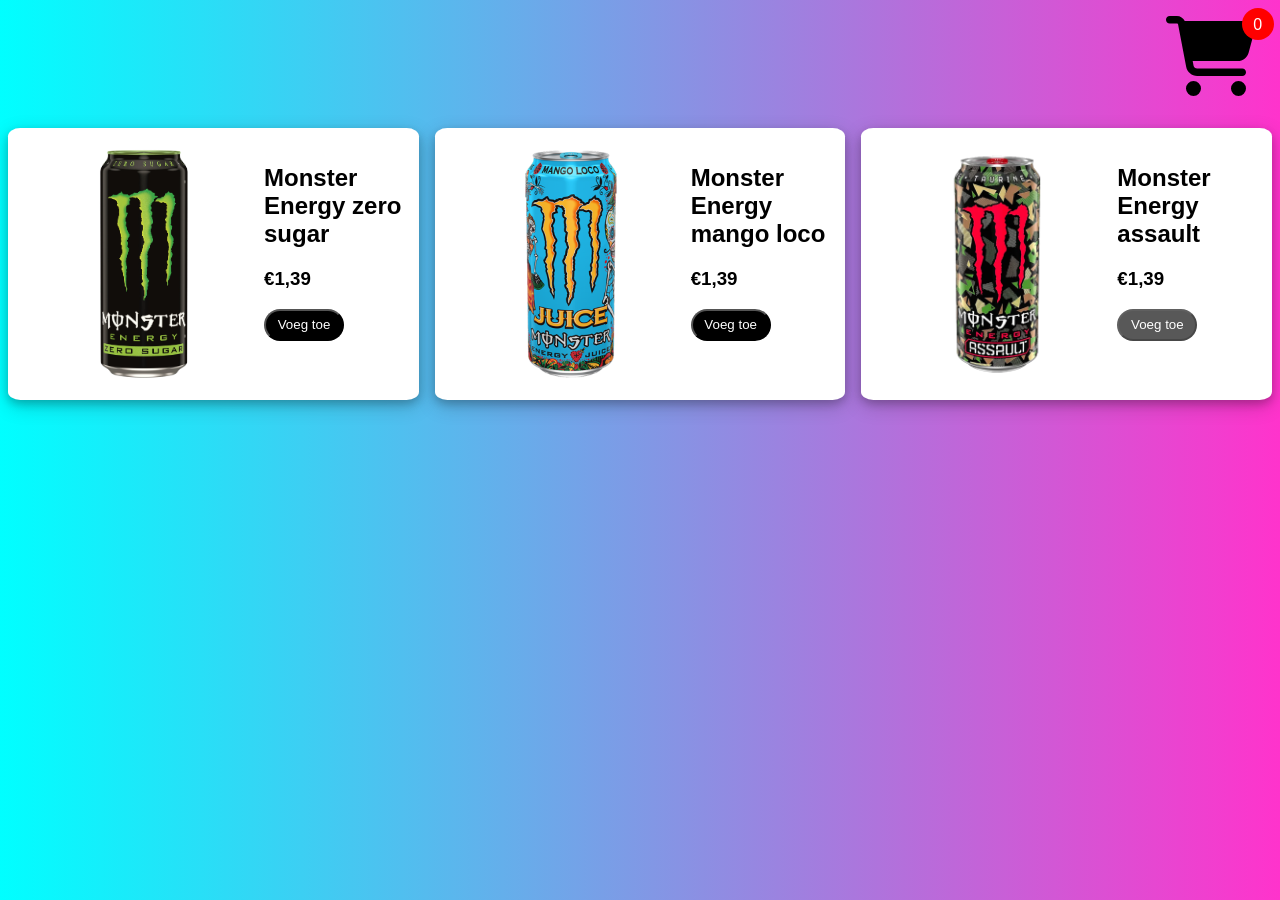
==== BEM Shoppingcard/index.html @ 8f2581ea "first commit" ====
<!DOCTYPE html>
<html lang="nl">
<head>
    <meta charset="UTF-8">
    <meta name="viewport" content="width=device-width, initial-scale=1.0">
    <script src="js/all.min.js" ></script>
    <link rel="stylesheet" href="css/style.css">
    <script src="js/main.js" defer></script>
    <title>MonsterShop.co</title>
</head>
<body>
    <header>

    </header>
    <nav class="topNav">
        <ul>
            <li class="topNav__shoppingcard">
                <a class="shoppingcard__link--click" href="">
                    <i class="fa-solid fa-cart-shopping"></i>
                    <div class="shoppingcard__div--counter" id="data-counter" data-counter="0"></div>
                </a>
            </li>
        </ul>
    </nav>
    <section class="product__container">
        <div class="product__card">
            <img class="product__img--zero-sugar" src="images/Monster Energy zero sugar.webp" alt="Monster Energy zero sugar">
                <div class="product__details">
                    <h2 class="details__text">Monster Energy zero sugar</h2>
                    <h3 class="details__prijs">€1,39</h3>
                    <button class="details__button--enabled" onclick="ProductToeVoegen()">Voeg toe</button>
                </div>
        </div>
        <div class="product__card">
            <img class="product__img--mango-loco" src="images/monster-energy-mango-loco.jpg" alt="Monster Energy mango loco">
                <div class="product__details">
                    <h2 class="details__text">Monster Energy mango loco</h2>
                    <h3 class="details__prijs">€1,39</h3>
                    <button class="details__button--enabled" onclick="ProductToeVoegen()">Voeg toe</button>
                </div>
        </div>
        <div class="product__card">
            <img class="product__img--assault" src="images/monster-pl-assault.webp" alt="Monster Energy assault">
                <div class="product__details">
                    <h2 class="details__text">Monster Energy assault</h2>
                    <h3 class="details__prijs">€1,39</h3>
                    <button class="details__button--disabled" disabled="disabled">Voeg toe</button>
                </div>
        </div>
    </section>  
</body>
</html>
---- BEM Shoppingcard/css/style.css ----
/* var */

:root{
    --color_white: white ;
    --color_red: red ;
    --button_enabled: black;
    --button_disabled: rgb(88, 88, 88);
}

/* Reset css */

*, *::before, *::after {
     margin: 0;
     padding: 0;
     box-sizing: border-box;
    }
    
    html, body {
     min-height: 100vh;
    }
    html {
     font-size: 62.5%; /* font is 10px */
     scroll-behavior: smooth;
    }
    
    img{
     max-width: 100%;
     height: auto;
    }

/* style van webpagina */

body {
    background: linear-gradient(to right, #00ffff 0%, #ff33cc 100%);
    font-family: sans-serif;
}

a {
    text-decoration: none;
    display: flex;
    flex-direction: row-reverse;
    list-style: none;
}

.shoppingcard__link--click{
    color: black;
    
}

.topNav__shoppingcard {
    /* display: flex; */
    /* flex-direction: row-reverse; */
    list-style: none;
    position: relative;

}

.shoppingcard__div--counter::before{
    content: attr(data-counter);
    position: absolute;
    right: -0.1rem;
    top: -0.5rem;
    block-size: auto;
    background-color: var(--color_red);
    color: var(--color_white);
    padding: 0.5rem;
    border-radius: 15rem 15rem 15rem 15rem;
    text-align: center;
    width: 1rem;
    height: 1rem;

}

.svg-inline--fa {
    margin: auto 1rem auto 1rem;
    height: 5rem;
}

.product__container {
    margin: 2rem auto 2rem auto;
    display:grid;
    grid-template-columns: auto auto auto;
    column-gap: 1rem;
    justify-content: center;
    justify-items: center;
   
}

.product__card {
    display: flex;
    padding: 1rem 1rem 1rem 1rem;
    text-align: left;
    background-color: var(--color_white);
    box-shadow: 0 4px 8px 0 rgba(0, 0, 0, 0.2), 0 6px 20px 0 rgba(0, 0, 0, 0.19);
    border-radius: 3%;
}

img {
    justify-self: center;
    width: 15rem;
}

.details__button--enabled{
    width: 5rem;
    height: 2rem;
    color: var(--color_white);
    background-color: var(--button_enabled);
    cursor:pointer;
    border-radius: 1rem;
}

.details__button--disabled{
    width: 5rem;
    height: 2rem;
    color: var(--color_white);
    background-color: var(--button_disabled);
    cursor:not-allowed;
     border-radius: 1rem;
}

@media screen and (max-width:1130px) {
    .product__container {
    margin: 2rem auto 2rem auto;
    display:grid;
    grid-template-columns: auto auto;
    column-gap: 1rem;
    row-gap: 1rem;
    justify-content: center;
    justify-items: center;
}
}
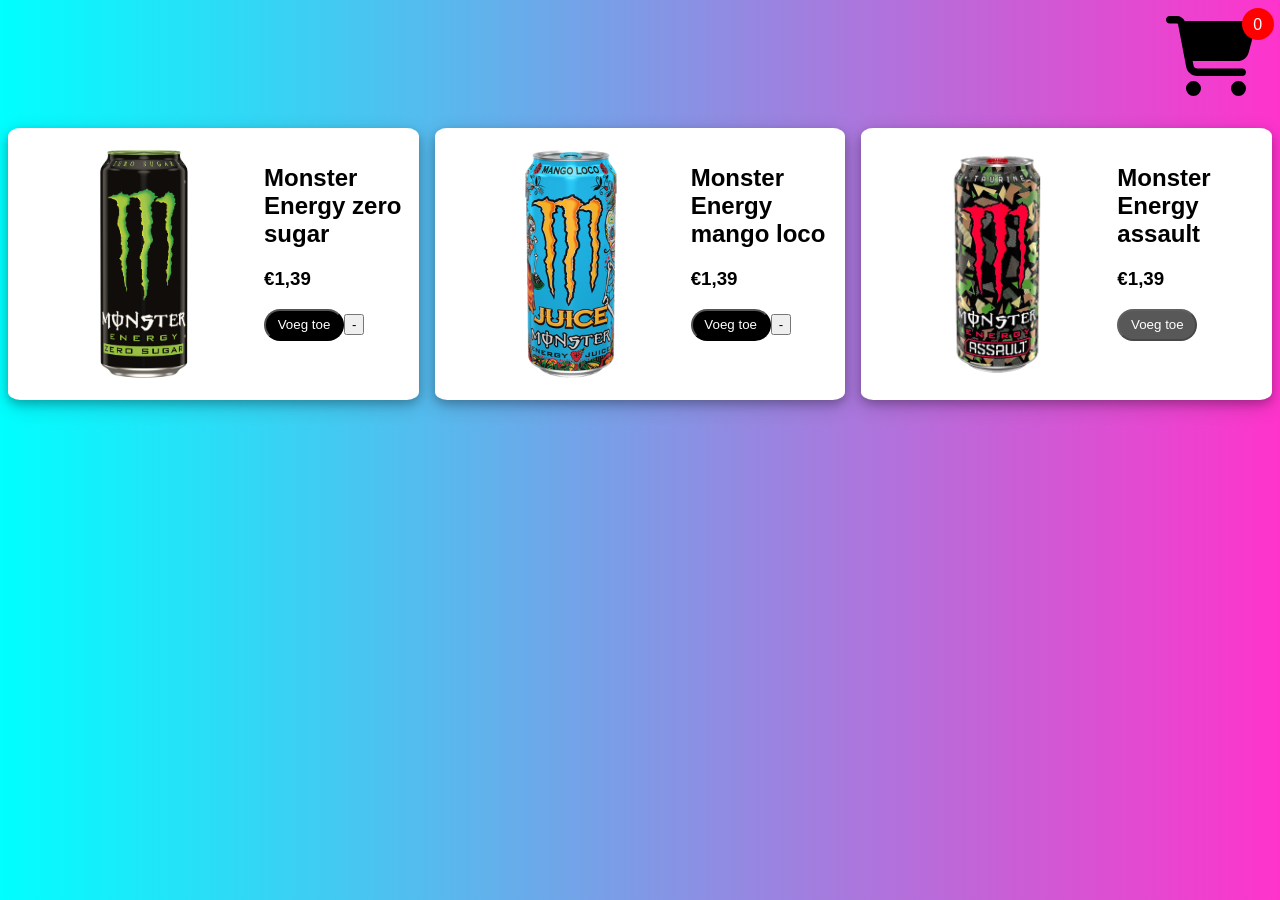
==== commit 4ee3c0c9: "min knop toegevoegd" ====
--- a/BEM Shoppingcard/index.html
+++ b/BEM Shoppingcard/index.html
@@ -17,7 +17,7 @@
             <li class="topNav__shoppingcard">
                 <a class="shoppingcard__link--click" href="">
                     <i class="fa-solid fa-cart-shopping"></i>
-                    <div class="shoppingcard__div--counter" id="data-counter" data-counter="0"></div>
+                    <div class="shoppingcard__div--counter" id="data-counter">0</div>
                 </a>
             </li>
         </ul>
@@ -28,7 +28,7 @@
                 <div class="product__details">
                     <h2 class="details__text">Monster Energy zero sugar</h2>
                     <h3 class="details__prijs">€1,39</h3>
-                    <button class="details__button--enabled" onclick="ProductToeVoegen()">Voeg toe</button>
+                    <button class="details__button--enabled" onclick="ProductToeVoegen()">Voeg toe <button>-</button></button>
                 </div>
         </div>
         <div class="product__card">
@@ -36,7 +36,7 @@
                 <div class="product__details">
                     <h2 class="details__text">Monster Energy mango loco</h2>
                     <h3 class="details__prijs">€1,39</h3>
-                    <button class="details__button--enabled" onclick="ProductToeVoegen()">Voeg toe</button>
+                    <button class="details__button--enabled" onclick="ProductToeVoegen()">Voeg toe <button>-</button></button>
                 </div>
         </div>
         <div class="product__card">
--- a/BEM Shoppingcard/css/style.css
+++ b/BEM Shoppingcard/css/style.css
@@ -55,8 +55,7 @@
 
 }
 
-.shoppingcard__div--counter::before{
-    content: attr(data-counter);
+.shoppingcard__div--counter{
     position: absolute;
     right: -0.1rem;
     top: -0.5rem;
@@ -118,7 +117,7 @@
      border-radius: 1rem;
 }
 
-@media screen and (max-width:1130px) {
+@media screen and (max-width:1166px) {
     .product__container {
     margin: 2rem auto 2rem auto;
     display:grid;
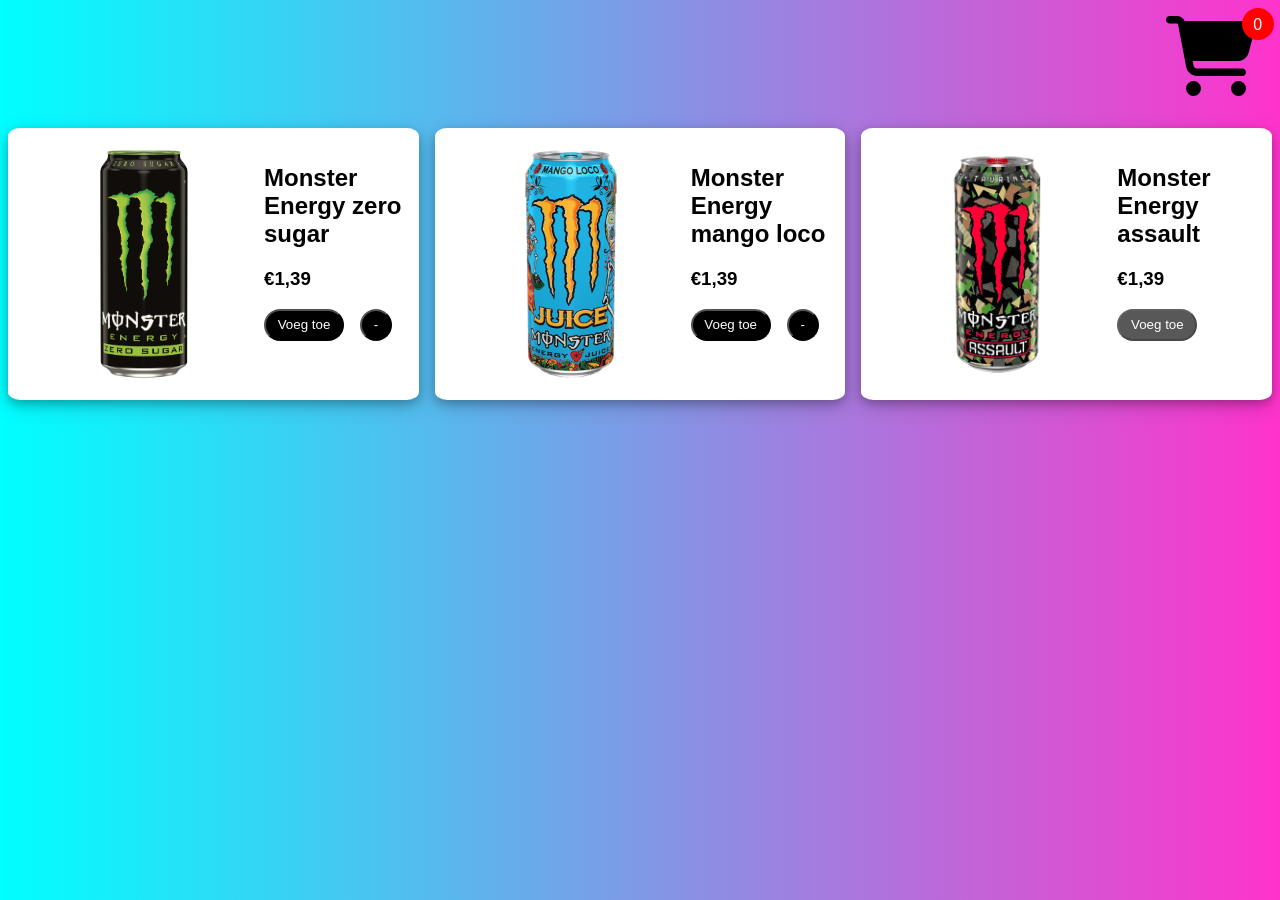
==== commit a9c9b5dc: "min knop css toegevoegd" ====
--- a/BEM Shoppingcard/index.html
+++ b/BEM Shoppingcard/index.html
@@ -28,7 +28,7 @@
                 <div class="product__details">
                     <h2 class="details__text">Monster Energy zero sugar</h2>
                     <h3 class="details__prijs">€1,39</h3>
-                    <button class="details__button--enabled" onclick="ProductToeVoegen()">Voeg toe <button>-</button></button>
+                    <button class="details__button--enabled" onclick="ProductToeVoegen()">Voeg toe <button class="details__button--verwijder" onclick="MinKnop()">-</button></button>
                 </div>
         </div>
         <div class="product__card">
@@ -36,7 +36,7 @@
                 <div class="product__details">
                     <h2 class="details__text">Monster Energy mango loco</h2>
                     <h3 class="details__prijs">€1,39</h3>
-                    <button class="details__button--enabled" onclick="ProductToeVoegen()">Voeg toe <button>-</button></button>
+                    <button class="details__button--enabled" onclick="ProductToeVoegen()">Voeg toe <button class="details__button--verwijder" onclick="MinKnop()">-</button></button>
                 </div>
         </div>
         <div class="product__card">
--- a/BEM Shoppingcard/css/style.css
+++ b/BEM Shoppingcard/css/style.css
@@ -108,6 +108,16 @@
     border-radius: 1rem;
 }
 
+.details__button--verwijder{
+    width: 2rem;
+    height: 2rem;
+    margin-left: 1rem;
+    color: var(--color_white);
+    background-color: var(--button_enabled);
+    cursor:pointer;
+    border-radius: 1rem;
+}
+
 .details__button--disabled{
     width: 5rem;
     height: 2rem;
@@ -117,7 +127,7 @@
      border-radius: 1rem;
 }
 
-@media screen and (max-width:1166px) {
+@media screen and (max-width:1252px) {
     .product__container {
     margin: 2rem auto 2rem auto;
     display:grid;
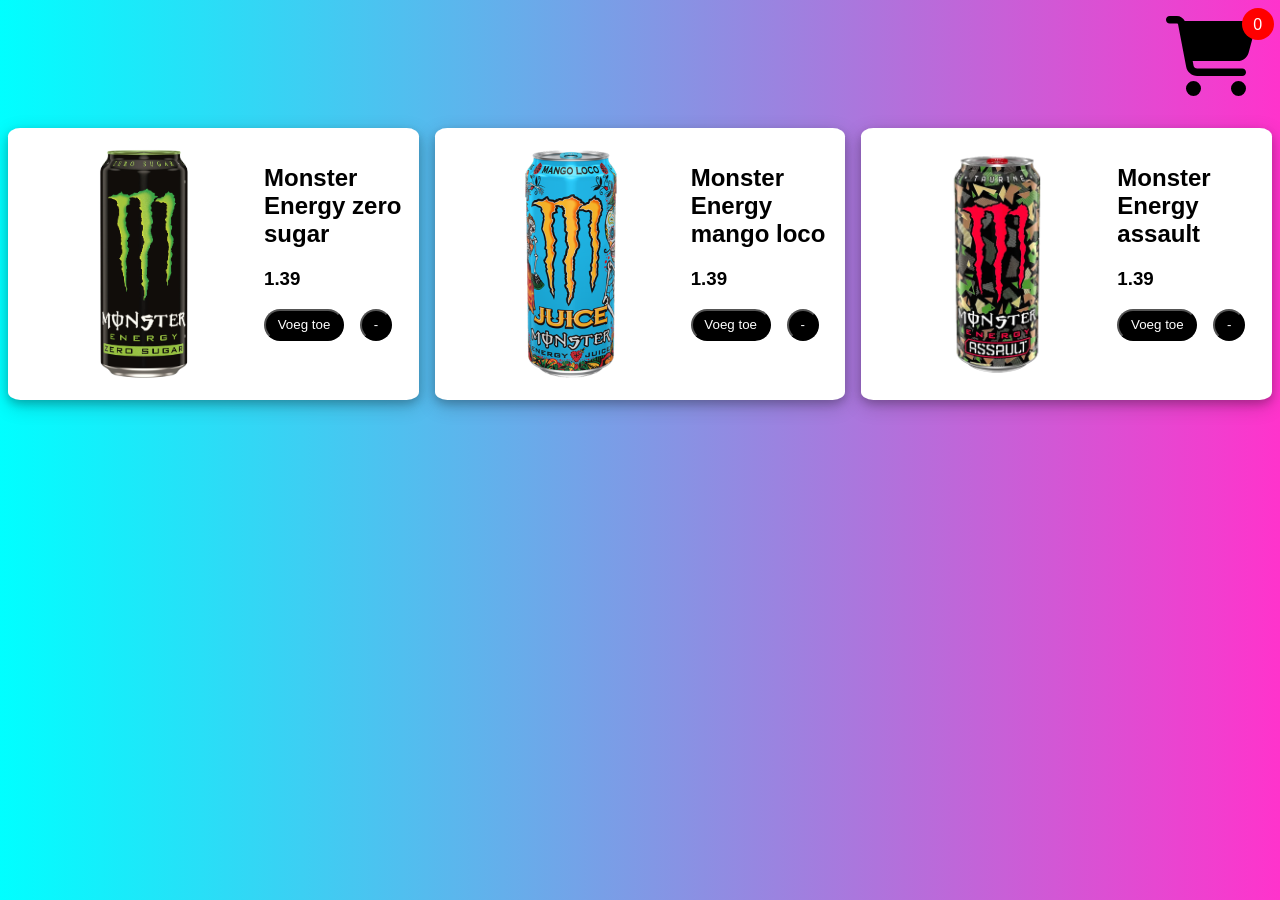
==== commit 69920f11: "afbeelding_in_beeld" ====
--- a/BEM Shoppingcard/index.html
+++ b/BEM Shoppingcard/index.html
@@ -1,13 +1,15 @@
 <!DOCTYPE html>
 <html lang="nl">
+
 <head>
     <meta charset="UTF-8">
     <meta name="viewport" content="width=device-width, initial-scale=1.0">
-    <script src="js/all.min.js" ></script>
+    <script src="js/all.min.js"></script>
     <link rel="stylesheet" href="css/style.css">
     <script src="js/main.js" defer></script>
     <title>MonsterShop.co</title>
 </head>
+
 <body>
     <header>
 
@@ -24,29 +26,18 @@
     </nav>
     <section class="product__container">
         <div class="product__card">
-            <img class="product__img--zero-sugar" src="images/Monster Energy zero sugar.webp" alt="Monster Energy zero sugar">
-                <div class="product__details">
-                    <h2 class="details__text">Monster Energy zero sugar</h2>
-                    <h3 class="details__prijs">€1,39</h3>
-                    <button class="details__button--enabled" onclick="ProductToeVoegen()">Voeg toe <button class="details__button--verwijder" onclick="MinKnop()">-</button></button>
-                </div>
+            <img class="product__img--zero-sugar" src=""
+                alt="">
+            <div class="product__details">
+                <h2 class="details__text"></h2>
+                <h3 class="details__prijs"></h3>
+                <button class="details__button--enabled" onclick="ProductToeVoegen()">Voeg toe <button
+                        class="details__button--verwijder" onclick="MinKnop()">-</button></button>
+                        
+            </div>
         </div>
-        <div class="product__card">
-            <img class="product__img--mango-loco" src="images/monster-energy-mango-loco.jpg" alt="Monster Energy mango loco">
-                <div class="product__details">
-                    <h2 class="details__text">Monster Energy mango loco</h2>
-                    <h3 class="details__prijs">€1,39</h3>
-                    <button class="details__button--enabled" onclick="ProductToeVoegen()">Voeg toe <button class="details__button--verwijder" onclick="MinKnop()">-</button></button>
-                </div>
-        </div>
-        <div class="product__card">
-            <img class="product__img--assault" src="images/monster-pl-assault.webp" alt="Monster Energy assault">
-                <div class="product__details">
-                    <h2 class="details__text">Monster Energy assault</h2>
-                    <h3 class="details__prijs">€1,39</h3>
-                    <button class="details__button--disabled" disabled="disabled">Voeg toe</button>
-                </div>
-        </div>
-    </section>  
+
+    </section>
 </body>
+
 </html>
--- a/BEM Shoppingcard/css/style.css
+++ b/BEM Shoppingcard/css/style.css
@@ -137,4 +137,16 @@
     justify-content: center;
     justify-items: center;
 }
+}
+
+@media screen and (max-width:835px) {
+    .product__container {
+    margin: 2rem auto 2rem auto;
+    display:grid;
+    grid-template-columns: auto;
+    column-gap: 1rem;
+    row-gap: 1rem;
+    justify-content: center;
+    justify-items: center;
+}
 }
